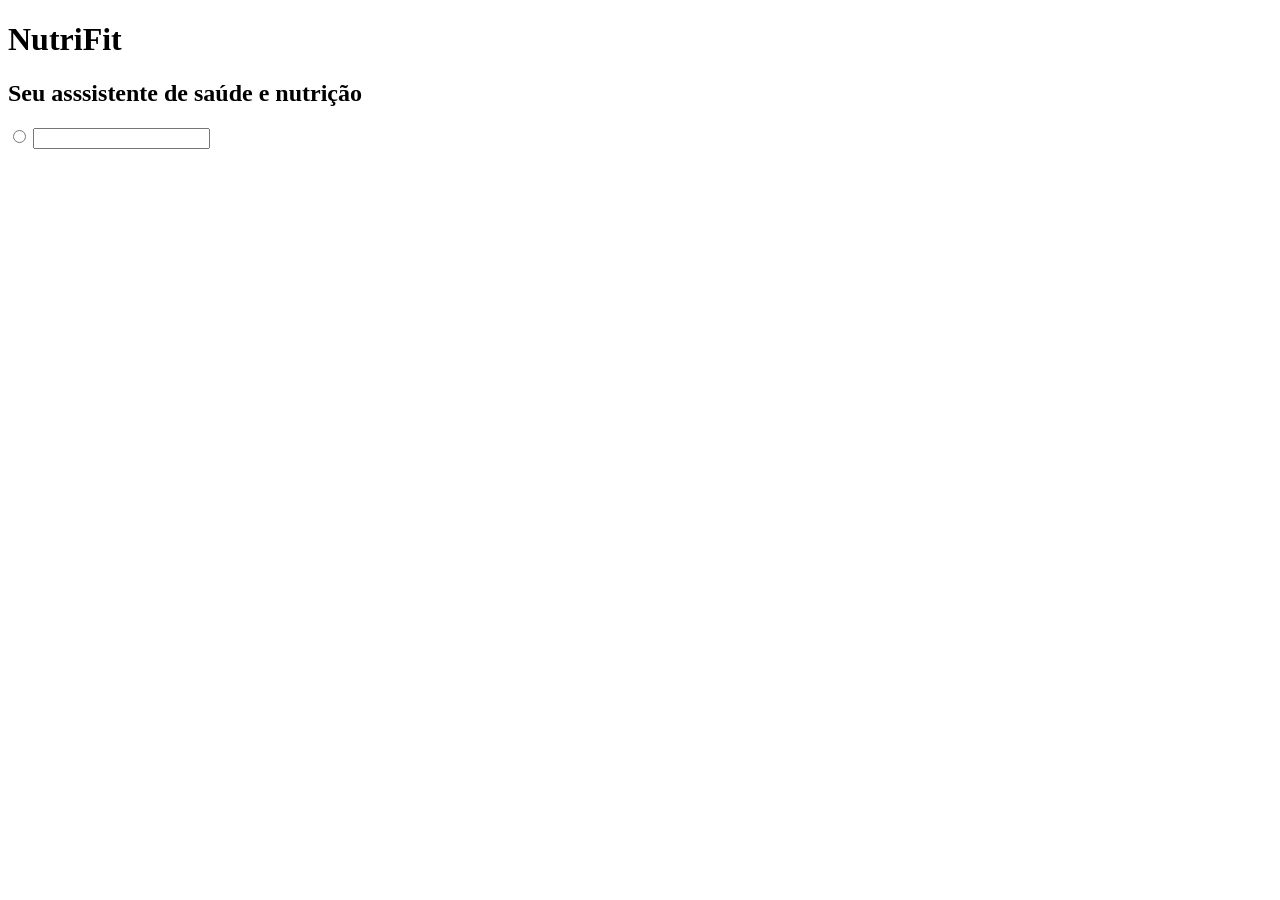
==== index.html @ 0201fe41 "add initial HTML structure and link to CSS stylesheet" ====
<!DOCTYPE html>
<html lang="pt-br">
<head>
    <meta charset="UTF-8">
    <meta name="viewport" content="width=device-width, initial-scale=1.0">
    <title>Sabor Nutricionista</title>
    <link rel="stylesheet" href="./asserts/homesStyles.css">
    
</head>
<body>
    <header class="cabecario">
        <div class="textoHeader">
         <h1>NutriFit</h1>
         <h2>Seu asssistente de saúde e nutrição</h2>  
        </div>
       
    </header>
    <main>
        <nav class="NavegacaoPaginas">
            <input type="radio" id="Consulta" >
            <input>
        </nav>
        <section>
            <div>
            
             </div> 
        </section>
       
    </main>
    <footer>

    </footer>
</body>
</html>
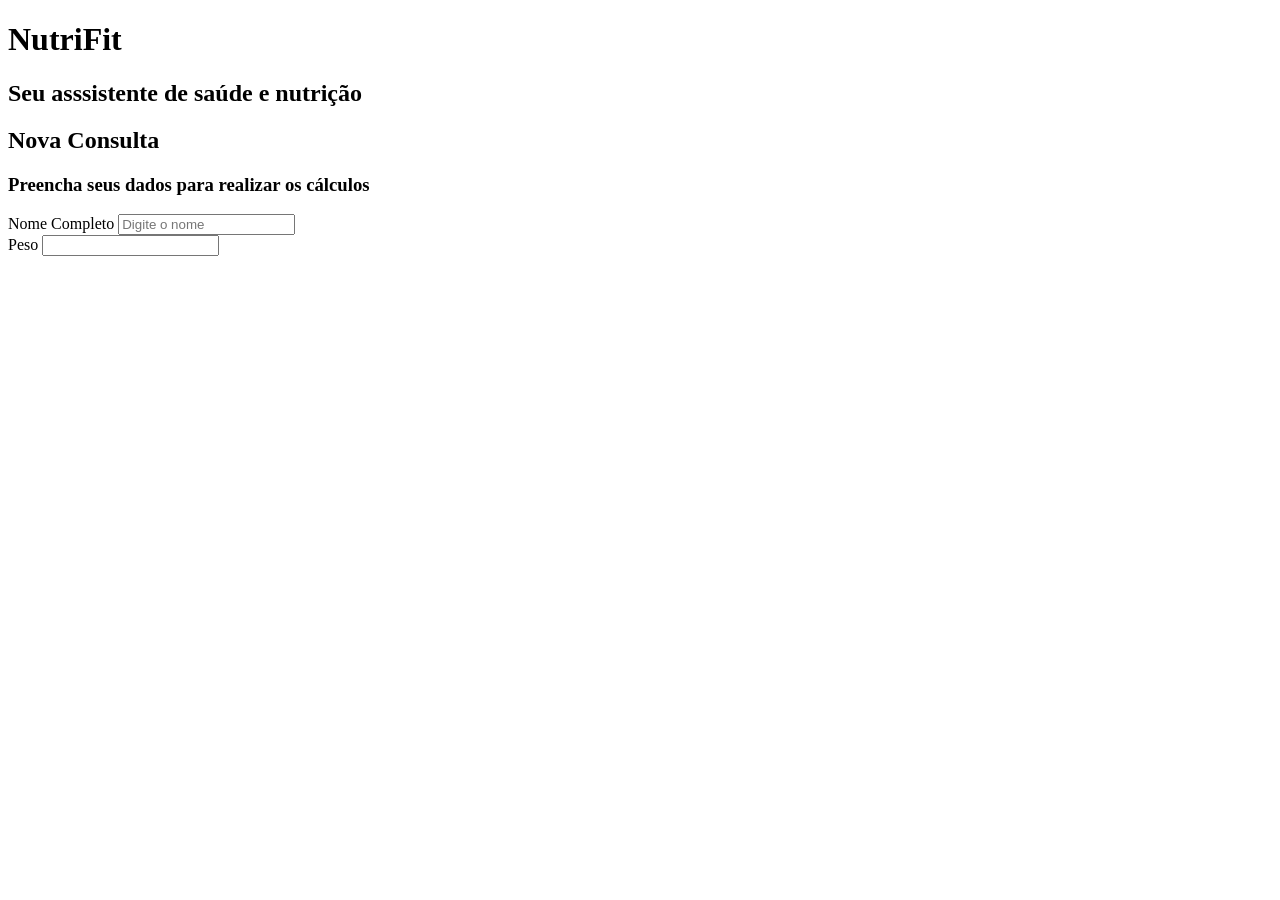
==== commit e84cdb0c: "refactor navigation and update consultation section layout" ====
--- a/index.html
+++ b/index.html
@@ -17,13 +17,23 @@
     </header>
     <main>
         <nav class="NavegacaoPaginas">
-            <input type="radio" id="Consulta" >
-            <input>
+            <a href="#" class="Consulta"></a>
+            <a href="#" class="Historico"></a>
         </nav>
         <section>
-            <div>
-            
-             </div> 
+            <div class="Card">
+                
+                <h2>Nova Consulta</h2>
+                <h3>Preencha seus dados para realizar os cálculos</h3>
+
+                <label>Nome Completo</label>
+                <input type="text" id="Nome" class="nomeCliente" placeholder="Digite o nome" required>
+
+                <div class="caracteristicas">
+                    <label>Peso</label>
+                    <input type="int"
+                </div>
+            </div> 
         </section>
        
     </main>
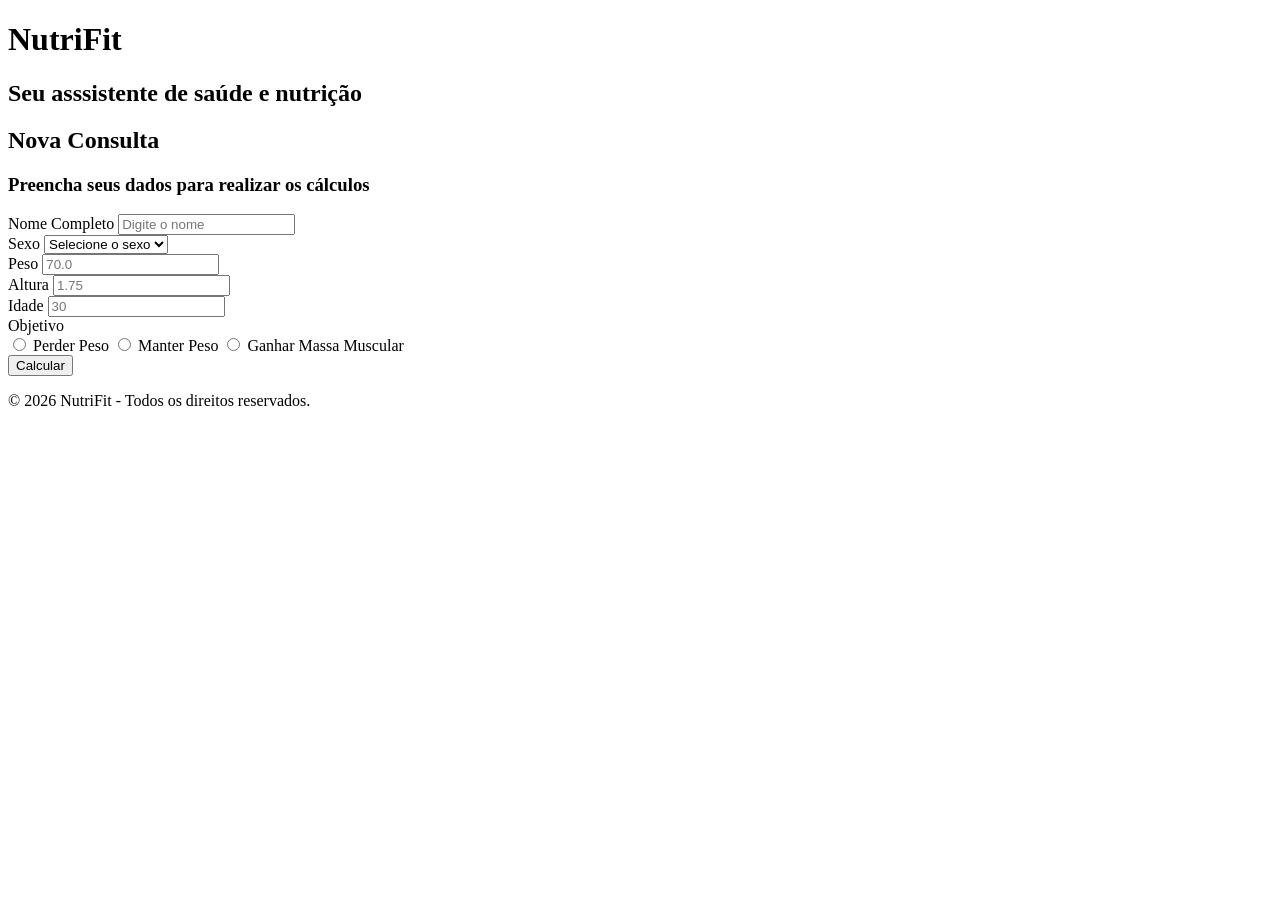
==== commit e5a5c6b5: "add consultation form and result display page with styling" ====
--- a/index.html
+++ b/index.html
@@ -22,23 +22,64 @@
         </nav>
         <section>
             <div class="Card">
-                
-                <h2>Nova Consulta</h2>
-                <h3>Preencha seus dados para realizar os cálculos</h3>
-
+                <div class="novaConsulta">
+                    <h2>Nova Consulta</h2>
+                    <h3>Preencha seus dados para realizar os cálculos</h3>
+                </div>
+               
+                <div class="dadosCliente">
                 <label>Nome Completo</label>
                 <input type="text" id="Nome" class="nomeCliente" placeholder="Digite o nome" required>
+                </div>
+                <div>
+                    <label>Sexo</label>
+                    <select id="Sexo" class="sexoCliente" required>
+                        <option value="">Selecione o sexo</option>
+                        <option value="Masculino">Masculino</option>
+                        <option value="Feminino">Feminino</option>
+                    </select>
 
+                   </div>
+               
                 <div class="caracteristicas">
+                   <div>
                     <label>Peso</label>
-                    <input type="int"
+                    <input type="number" id="Peso" class="pesoCliente" placeholder="70.0" required>
+                   </div>
+
+                    <div>
+                    <label>Altura</label>
+                    <input type="number" id="Altura" class="alturaCliente" placeholder="1.75" required>
+                    </div>
+
+                    <div>
+                    <label>Idade</label>
+                    <input type="number" id="Idade" class="idadeCliente" placeholder="30" required>
+                    </div>
                 </div>
+                <label>Objetivo</label>
+                <div class="objetivo"></div>
+                    
+                   
+                    <input type="radio" id="Deficit" class="Deficit" name="opcoesObj">
+                    <label for="Deficit">Perder Peso</label>
+
+                    <input type="radio" id="Manutenção" class="Manutenção" name="opcoesObj">
+                    <label for="Manutenção">Manter Peso</label>
+
+                    <input type="radio" id="Superavit" class="Superavit" name="opcoesObj">
+                    <label for="Superavit">Ganhar Massa Muscular</label>
+                </div>
+                <div class="enviar">    
+                      <button class="calcular" href="resultado.html">Calcular</button>
+                </div>
+              
             </div> 
         </section>
        
     </main>
     <footer>
-
+        <p>© 2026 NutriFit - Todos os direitos reservados.</p>
     </footer>
 </body>
 </html>
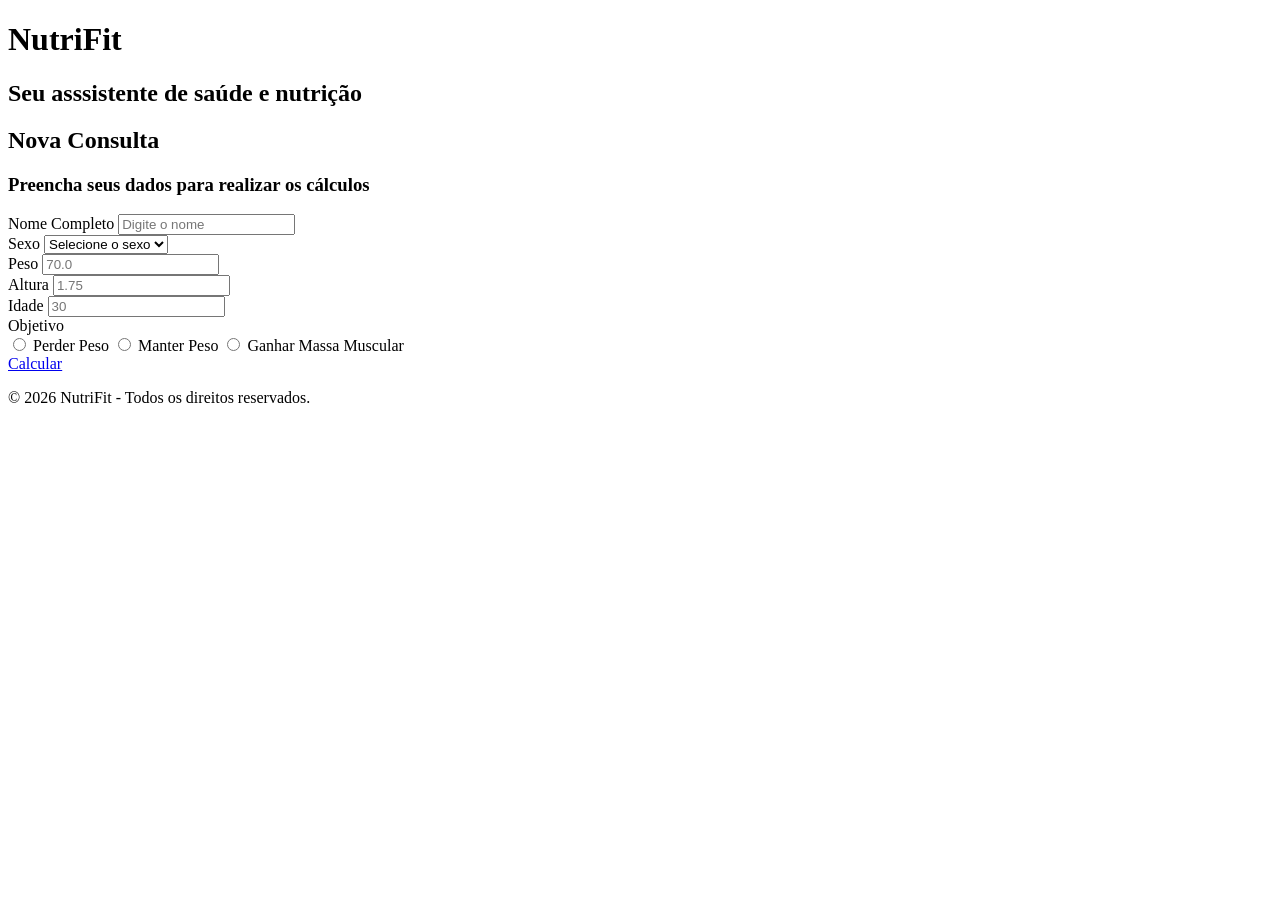
==== commit ee7e9fa5: "update button elements to links for navigation and add historico page with structure" ====
--- a/index.html
+++ b/index.html
@@ -26,37 +26,39 @@
                     <h2>Nova Consulta</h2>
                     <h3>Preencha seus dados para realizar os cálculos</h3>
                 </div>
-               
-                <div class="dadosCliente">
-                <label>Nome Completo</label>
-                <input type="text" id="Nome" class="nomeCliente" placeholder="Digite o nome" required>
-                </div>
-                <div>
-                    <label>Sexo</label>
-                    <select id="Sexo" class="sexoCliente" required>
-                        <option value="">Selecione o sexo</option>
-                        <option value="Masculino">Masculino</option>
-                        <option value="Feminino">Feminino</option>
-                    </select>
+               <form>
+                    <div class="dadosCliente">
+                        <label>Nome Completo</label>
+                        <input type="text" id="Nome" class="nomeCliente" placeholder="Digite o nome" required>
+                    </div>
+                    <div>
+                        <label>Sexo</label>
+                        <select id="Sexo" class="sexoCliente" required>
+                            <option value="">Selecione o sexo</option>
+                            <option value="Masculino">Masculino</option>
+                            <option value="Feminino">Feminino</option>
+                        </select>
 
-                   </div>
-               
-                <div class="caracteristicas">
-                   <div>
-                    <label>Peso</label>
-                    <input type="number" id="Peso" class="pesoCliente" placeholder="70.0" required>
-                   </div>
+                    </div>
+                
+                    <div class="caracteristicas">
+                    
+                        <div>
+                            <label>Peso</label>
+                            <input type="number" id="Peso" class="pesoCliente" placeholder="70.0" required>
+                        </div>
 
-                    <div>
-                    <label>Altura</label>
-                    <input type="number" id="Altura" class="alturaCliente" placeholder="1.75" required>
+                        <div>
+                        <label>Altura</label>
+                        <input type="number" id="Altura" class="alturaCliente" placeholder="1.75" required>
+                        </div>
+
+                        <div>
+                        <label>Idade</label>
+                        <input type="number" id="Idade" class="idadeCliente" placeholder="30" required>
+                        </div>
                     </div>
-
-                    <div>
-                    <label>Idade</label>
-                    <input type="number" id="Idade" class="idadeCliente" placeholder="30" required>
-                    </div>
-                </div>
+                </form>   
                 <label>Objetivo</label>
                 <div class="objetivo"></div>
                     
@@ -71,7 +73,8 @@
                     <label for="Superavit">Ganhar Massa Muscular</label>
                 </div>
                 <div class="enviar">    
-                      <button class="calcular" href="resultado.html">Calcular</button>
+                        <a href="./resultado.html" class="calcular" onclick="calcularResultados()">Calcular</a>
+                      <!-- <button type="submit" class="calcular" onclick="calcularResultados()">Calcular</button> -->
                 </div>
               
             </div> 
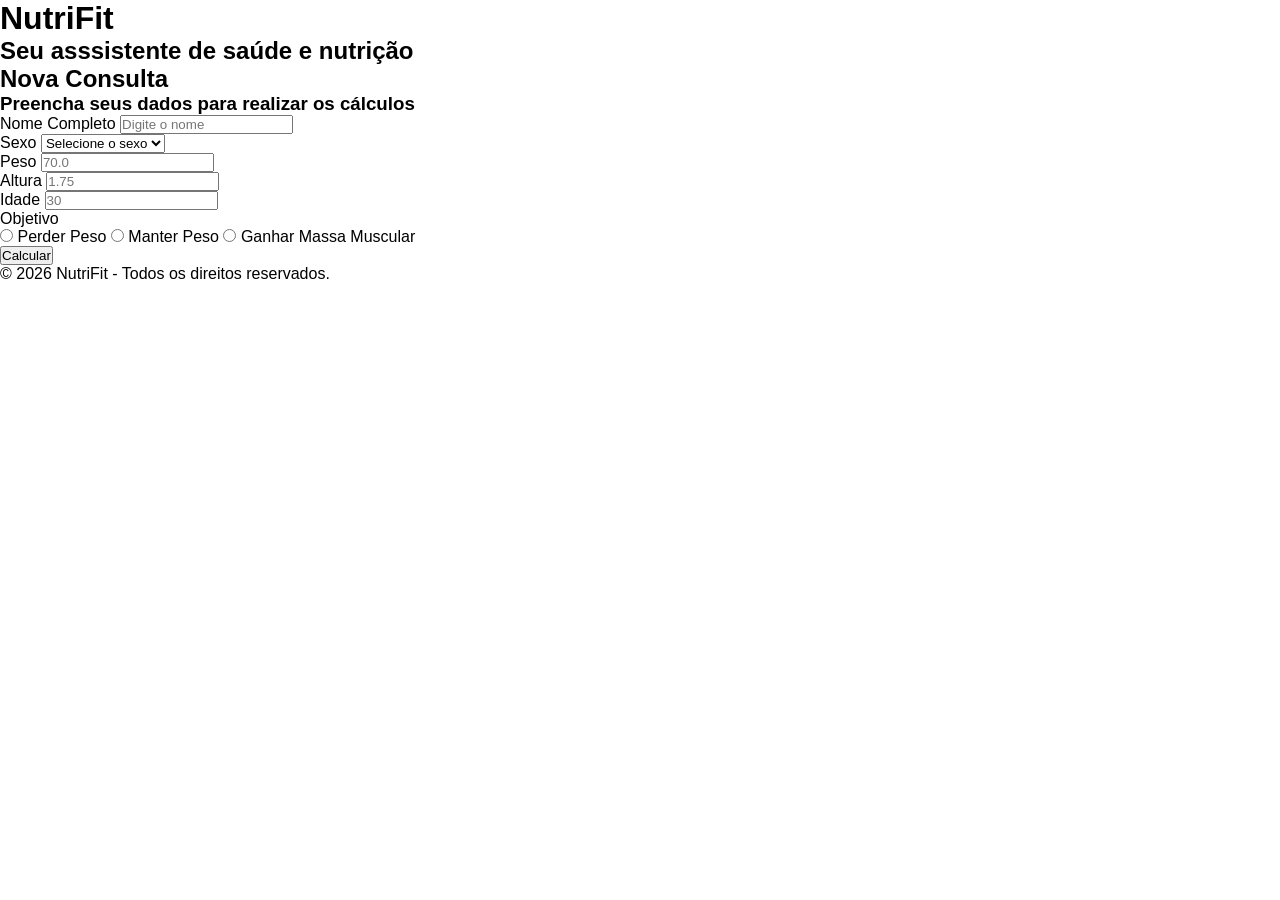
==== commit af2e8bf1: "add reset CSS file and change button to link for result calculation" ====
--- a/index.html
+++ b/index.html
@@ -4,6 +4,7 @@
     <meta charset="UTF-8">
     <meta name="viewport" content="width=device-width, initial-scale=1.0">
     <title>Sabor Nutricionista</title>
+    <link rel="stylesheet" href="./asserts/reset.css">
     <link rel="stylesheet" href="./asserts/homesStyles.css">
     
 </head>
@@ -73,7 +74,7 @@
                     <label for="Superavit">Ganhar Massa Muscular</label>
                 </div>
                 <div class="enviar">    
-                        <a href="./resultado.html" class="calcular" onclick="calcularResultados()">Calcular</a>
+                        <button href="./resultado.html" class="calcular" onclick="calcularResultados()">Calcular</button>
                       <!-- <button type="submit" class="calcular" onclick="calcularResultados()">Calcular</button> -->
                 </div>
               
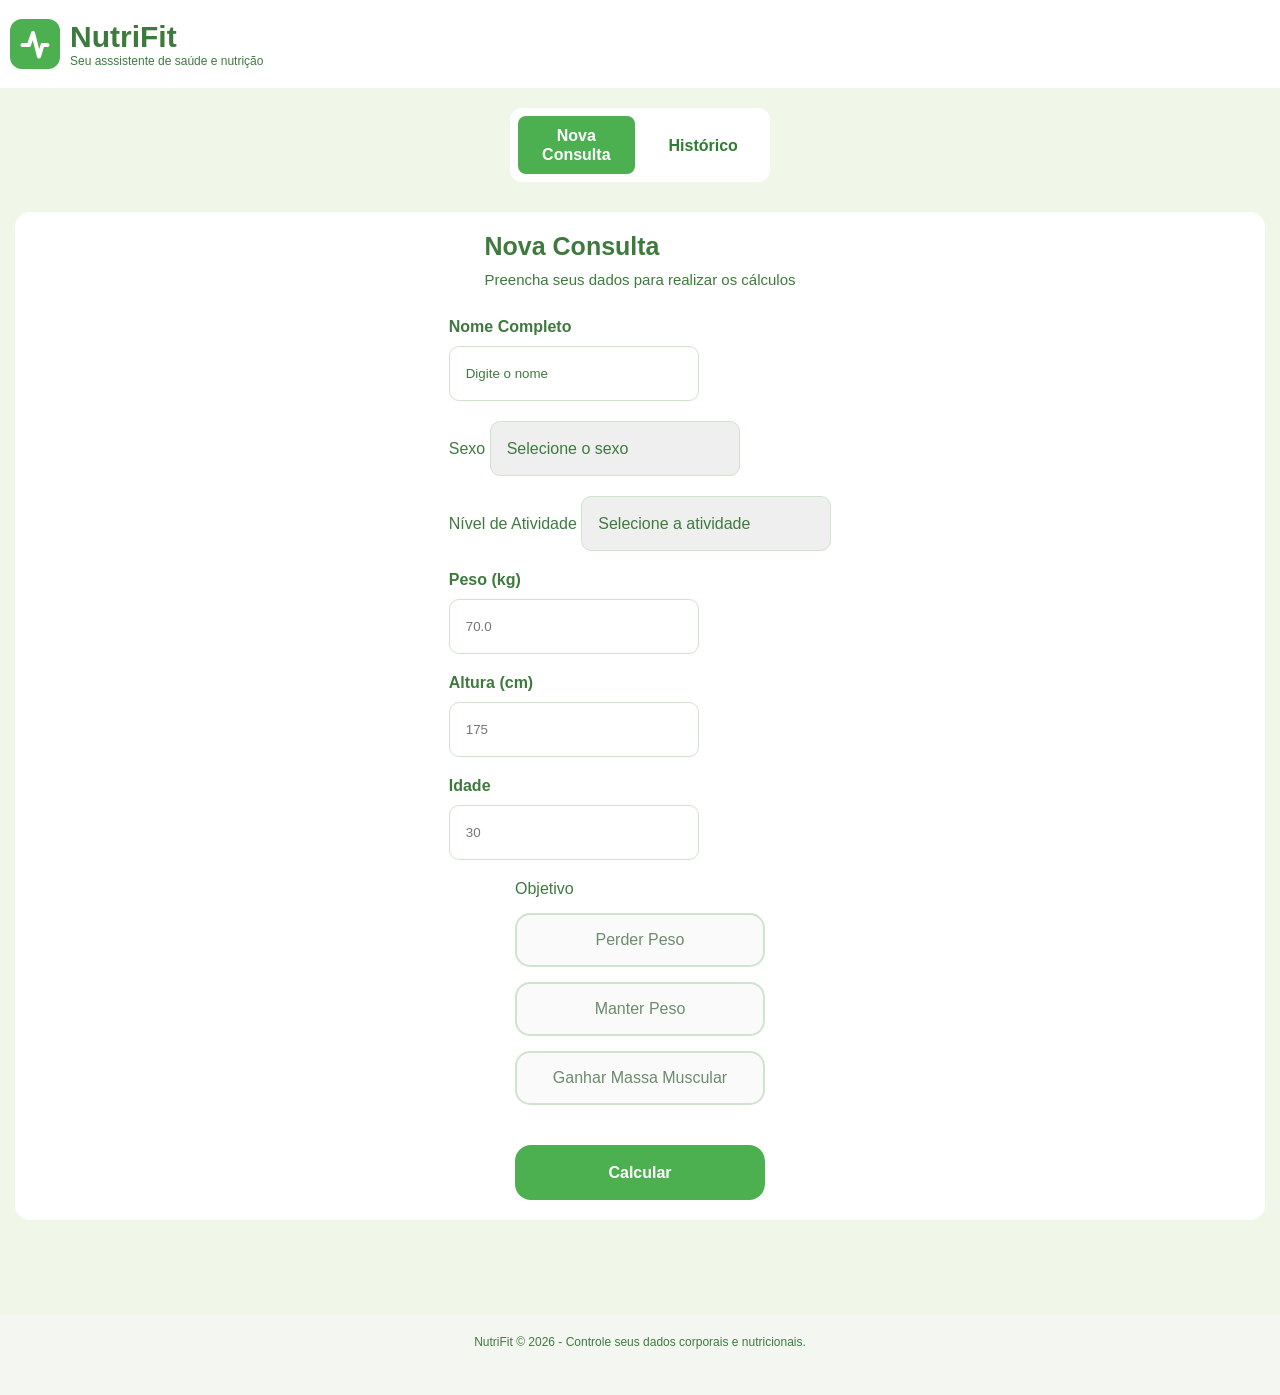
==== commit 9107e790: "refactor: restructure project files and styles, add global CSS, and implement JavaScript functions f" ====
--- a/index.html
+++ b/index.html
@@ -1,89 +1,174 @@
-<!DOCTYPE html>
+<!doctype html>
 <html lang="pt-br">
-<head>
-    <meta charset="UTF-8">
-    <meta name="viewport" content="width=device-width, initial-scale=1.0">
+  <head>
+    <meta charset="UTF-8" />
+    <meta name="viewport" content="width=device-width, initial-scale=1.0" />
     <title>Sabor Nutricionista</title>
-    <link rel="stylesheet" href="./asserts/reset.css">
-    <link rel="stylesheet" href="./asserts/homesStyles.css">
-    
-</head>
-<body>
+    <link rel="stylesheet" href="./css/global.css" />
+    <link rel="stylesheet" href="./css/reset.css" />
+    <link rel="stylesheet" href="./css/homesStyles.css" />
+  </head>
+  <body>
     <header class="cabecario">
-        <div class="textoHeader">
-         <h1>NutriFit</h1>
-         <h2>Seu asssistente de saúde e nutrição</h2>  
-        </div>
-       
+      <!--================= Logo ============ -->
+      <svg
+        xmlns="http://www.w3.org/2000/svg"
+        viewBox="0 0 100 100"
+        class="logo"
+        width="50"
+        height="50"
+      >
+        <!-- Fundo verde com cantos arredondados usando a sua cor principal -->
+        <rect width="100" height="100" rx="24" fill="var(--color-primary)" />
+
+        <!-- Linha do batimento cardíaco branca -->
+        <polyline
+          points="25,52 38,52 46,28 58,75 65,52 75,52"
+          fill="none"
+          stroke="#ffffff"
+          stroke-width="8"
+          stroke-linecap="round"
+          stroke-linejoin="round"
+        />
+      </svg>
+      <div class="textoHeader">
+        <h1>NutriFit</h1>
+        <h2>Seu asssistente de saúde e nutrição</h2>
+      </div>
     </header>
     <main>
-        <nav class="NavegacaoPaginas">
-            <a href="#" class="Consulta"></a>
-            <a href="#" class="Historico"></a>
-        </nav>
-        <section>
-            <div class="Card">
-                <div class="novaConsulta">
-                    <h2>Nova Consulta</h2>
-                    <h3>Preencha seus dados para realizar os cálculos</h3>
-                </div>
-               <form>
-                    <div class="dadosCliente">
-                        <label>Nome Completo</label>
-                        <input type="text" id="Nome" class="nomeCliente" placeholder="Digite o nome" required>
-                    </div>
-                    <div>
-                        <label>Sexo</label>
-                        <select id="Sexo" class="sexoCliente" required>
-                            <option value="">Selecione o sexo</option>
-                            <option value="Masculino">Masculino</option>
-                            <option value="Feminino">Feminino</option>
-                        </select>
+      <nav class="navegacaoPaginas">
+        <div class="ativo">
+          <!-- Como já está na Nova Consulta, pode apontar para a própria página ou index.html -->
+          <a href="./index.html" class="Consulta">
+            <span class="texto">Nova<br />Consulta</span>
+          </a>
+        </div>
 
-                    </div>
-                
-                    <div class="caracteristicas">
-                    
-                        <div>
-                            <label>Peso</label>
-                            <input type="number" id="Peso" class="pesoCliente" placeholder="70.0" required>
-                        </div>
+        <div>
+          <!-- Substitua o "#" pelo caminho da página de histórico -->
+          <a href="./historico.html" class="Historico">
+            <span class="texto">Histórico</span>
+          </a>
+        </div>
+      </nav>
+      <section>
+        <div class="Card">
+          <div class="tituloCard">
+            <h2>Nova Consulta</h2>
+            <h3>Preencha seus dados para realizar os cálculos</h3>
+          </div>
+          <form>
+            <div class="nome">
+              <label>Nome Completo</label>
+              <input
+                type="text"
+                id="Nome"
+                class="nomeInput"
+                placeholder="Digite o nome"
+                required
+              />
+            </div>
 
-                        <div>
-                        <label>Altura</label>
-                        <input type="number" id="Altura" class="alturaCliente" placeholder="1.75" required>
-                        </div>
+            <div class="dadosCliente">
+              <div>
+                <label>Sexo</label>
+                <select id="Sexo" class="sexoCliente" required>
+                  <option value="">Selecione o sexo</option>
+                  <option value="Masculino">Masculino</option>
+                  <option value="Feminino">Feminino</option>
+                </select>
+              </div>
+              <div>
+                <label>Nível de Atividade</label>
+                <select id="Atividade" class="sexoCliente" required>
+                  <option value="">Selecione a atividade</option>
+                  <option value="1.2">
+                    Sedentário (pouco ou nenhum exercício)
+                  </option>
+                  <option value="1.375">
+                    Levemente ativo (exercício 1 a 3 dias/sem)
+                  </option>
+                  <option value="1.55">
+                    Moderadamente ativo (exercício 3 a 5 dias/sem)
+                  </option>
+                  <option value="1.725">
+                    Muito ativo (exercício 6 a 7 dias/sem)
+                  </option>
+                  <option value="1.9">
+                    Extremamente ativo (atleta ou trabalho braçal pesadíssimo)
+                  </option>
+                </select>
+              </div>
+              <div class="dados">
+                <label>Peso (kg)</label>
+                <input type="number" id="Peso" placeholder="70.0" required />
+              </div>
 
-                        <div>
-                        <label>Idade</label>
-                        <input type="number" id="Idade" class="idadeCliente" placeholder="30" required>
-                        </div>
-                    </div>
-                </form>   
-                <label>Objetivo</label>
-                <div class="objetivo"></div>
-                    
-                   
-                    <input type="radio" id="Deficit" class="Deficit" name="opcoesObj">
-                    <label for="Deficit">Perder Peso</label>
+              <div class="dados">
+                <label>Altura (cm)</label>
+                <input
+                  type="number"
+                  id="Altura"
+                  placeholder="175"
+                  min="50"
+                  max="350"
+                  required
+                />
+              </div>
 
-                    <input type="radio" id="Manutenção" class="Manutenção" name="opcoesObj">
-                    <label for="Manutenção">Manter Peso</label>
+              <div class="dados">
+                <label>Idade</label>
+                <input type="number" id="Idade" placeholder="30" required />
+              </div>
+            </div>
+          </form>
 
-                    <input type="radio" id="Superavit" class="Superavit" name="opcoesObj">
-                    <label for="Superavit">Ganhar Massa Muscular</label>
-                </div>
-                <div class="enviar">    
-                        <button href="./resultado.html" class="calcular" onclick="calcularResultados()">Calcular</button>
-                      <!-- <button type="submit" class="calcular" onclick="calcularResultados()">Calcular</button> -->
-                </div>
-              
-            </div> 
-        </section>
-       
+          <div class="objetivo">
+            <label>Objetivo</label>
+            <div>
+              <input
+                type="radio"
+                id="Deficit"
+                class="Deficit"
+                name="opcoesObj"
+              />
+              <label for="Deficit">Perder Peso</label>
+            </div>
+            <div>
+              <input
+                type="radio"
+                id="Manutencao"
+                class="Manutencao"
+                name="opcoesObj"
+              />
+              <label for="Manutencao">Manter Peso</label>
+            </div>
+            <div>
+              <input
+                type="radio"
+                id="Superavit"
+                class="Superavit"
+                name="opcoesObj"
+              />
+              <label for="Superavit">Ganhar Massa Muscular</label>
+            </div>
+          </div>
+          <div class="enviar">
+            <button
+              type="button"
+              class="botao"
+              onclick="calcularResultados(event)"
+            >
+              Calcular
+            </button>
+          </div>
+        </div>
+      </section>
     </main>
     <footer>
-        <p>© 2026 NutriFit - Todos os direitos reservados.</p>
+      <p>NutriFit © 2026 - Controle seus dados corporais e nutricionais.</p>
     </footer>
-</body>
-</html>+    <script src="./js/home.js" defer></script>
+  </body>
+</html>
--- a/css/global.css
+++ b/css/global.css
@@ -0,0 +1,137 @@
+:root {
+  /* =========================
+       CORES PRINCIPAIS
+    ========================== */
+
+  --color-primary: #4caf50;
+  --color-primary-dark: #2e7d32;
+  --color-primary-light: #f0f7e9;
+
+  /* =========================
+       BACKGROUNDS
+    ========================== */
+
+  --color-bg-page: #f4f7f1;
+  --color-bg-section: #e9f0e4;
+  --color-bg-card: #ffffff;
+  --color-bg-input: #fafafa;
+
+  /* =========================
+       TEXTOS
+    ========================== */
+
+  --color-text-title: #2f6b2f;
+  --color-text-primary: #3e7a3e;
+  --color-text-secondary: #6e8b6e;
+  --color-text-placeholder: #9aa59a;
+  --color-text-white: #ffffff;
+
+  /* =========================
+       BORDAS
+    ========================== */
+
+  --color-border: #cfe3cf;
+  --color-border-light: #ddebdd;
+
+  /* =========================
+       BOTÕES
+    ========================== */
+
+  --color-button: #4caf50;
+  --color-button-hover: #43a047;
+  --color-button-text: #ffffff;
+
+  /* =========================
+       SOMBRAS
+    ========================== */
+
+  --shadow-soft: 0 2px 8px rgba(76, 175, 80, 0.08);
+  --shadow-card: 0 4px 12px rgba(0, 0, 0, 0.05);
+
+  /* =========================
+       STATUS / OBJETIVOS
+    ========================== */
+
+  --color-success: #66bb6a;
+  --color-warning: #ffa726;
+  --color-danger: #ef5350;
+}
+
+body {
+  display: flex;
+  flex-direction: column;
+  justify-content: center;
+  background-color: var(--color-primary-light);
+  color: var(--color-text-primary);
+  font-family: inherit;
+}
+
+.cabecario {
+  background-color: var(--color-bg-card);
+  display: flex;
+  flex-direction: row;
+  margin-bottom: 20px;
+  padding: 10px;
+  align-items: center;
+}
+
+.textoHeader {
+  display: flex;
+  flex-direction: column;
+  margin: 10px;
+
+  h1 {
+    font-size: 30px;
+    font-weight: bold;
+  }
+  h2 {
+    font-size: 12px;
+    font-weight: 100;
+  }
+}
+
+/* 1. O contentor branco (caixa principal) */
+.navegacaoPaginas {
+  display: flex;
+  flex-direction: row;
+  align-items: center;
+  justify-content: center;
+  background-color: var(--color-bg-card); /* Fundo branco */
+  padding: 8px;
+  border-radius: 12px;
+  width: fit-content; /* Impede que a caixa ocupe o ecrã todo */
+  margin: 0 auto 30px auto;
+  gap: 10px;
+}
+
+/*Limpeza das divs internas (remove bordas pretas indesejadas) */
+.navegacaoPaginas div {
+  background: none;
+  border: none;
+  padding: 0;
+  margin: 0;
+}
+
+/* Estilo base dos botões (fundo transparente e texto verde) */
+.navegacaoPaginas div a {
+  display: flex;
+  align-items: center;
+  justify-content: center;
+  padding: 10px 24px;
+  border-radius: 8px;
+  text-decoration: none;
+  color: var(--color-primary-dark);
+  font-weight: bold;
+  text-align: center;
+}
+
+/* Estilo do texto com quebra de linha ajustada */
+.navegacaoPaginas div a .texto {
+  line-height: 1.2;
+}
+
+/* Apenas o botão ATIVO fica verde com texto branco */
+.navegacaoPaginas div.ativo a {
+  background-color: var(--color-primary);
+  color: var(--color-text-white);
+}
--- a/css/homesStyles.css
+++ b/css/homesStyles.css
@@ -0,0 +1,181 @@
+.Card {
+  display: flex;
+  flex-direction: column;
+  justify-content: center;
+  align-items: center;
+  margin: 15px;
+  padding: 20px;
+  border-radius: 15px;
+  gap: 20px;
+  background-color: var(--color-bg-card);
+}
+
+.tituloCard {
+  display: flex;
+  flex-direction: column;
+  margin-bottom: 10px;
+  gap: 10px;
+
+  h2 {
+    font-size: 25px;
+    font-weight: bold;
+  }
+  h3 {
+    font-size: 15px;
+    font-weight: 100;
+  }
+}
+/*===== FORMULARIO ======*/
+form {
+  display: flex;
+  flex-direction: column;
+  gap: 20px;
+}
+.nome {
+  display: flex;
+  flex-direction: column;
+  gap: 10px;
+  /* Tipografia */
+  appearance: none;
+  -webkit-appearance: none;
+  color: var(--color-text-primary);
+  font-size: 16px;
+  cursor: pointer;
+  font-weight: 600;
+}
+.nomeInput {
+  width: 250px;
+  height: 55px;
+  border-radius: 10px;
+  padding: 0 16px;
+  border: 1px solid var(--color-border);
+}
+.nomeInput::placeholder {
+  color: var(--color-text-primary);
+}
+
+.dadosCliente {
+  display: flex;
+  flex-direction: column;
+  gap: 20px;
+
+  input {
+    width: 250px;
+    height: 55px;
+    border-radius: 10px;
+    padding: 0 16px;
+    border: 1px solid var(--color-border);
+  }
+  .dados {
+    display: flex;
+    flex-direction: column;
+    gap: 10px;
+    font-weight: 600;
+    appearance: none;
+    -webkit-appearance: none;
+    /* Tipografia */
+    color: var(--color-text-primary);
+    font-size: 16px;
+    cursor: pointer;
+  }
+  .dados::placeholder {
+    color: var(--color-text-primary);
+  }
+}
+.sexoCliente {
+  appearance: none;
+  -webkit-appearance: none;
+
+  width: 250px;
+  height: 55px;
+  border-radius: 10px;
+  padding: 0 16px;
+  border: 1px solid var(--color-border);
+
+  /* Tipografia */
+  color: var(--color-text-primary);
+  font-size: 16px;
+  cursor: pointer;
+}
+.sexoCliente:focus {
+  outline: none;
+  box-shadow: 0 0 0 2px var(--color-primary-light);
+}
+
+/*======= OBJETIVO ======*/
+
+.objetivo {
+  display: flex;
+  flex-direction: column;
+  gap: 15px;
+}
+.objetivo label {
+  font-weight: 300;
+}
+/* Esconde a bolinha padrão do rádio */
+.objetivo input[type="radio"] {
+  display: none;
+}
+
+/*  Transforma o <label> no bloco visual principal */
+.objetivo input[type="radio"] + label {
+  display: block; /* Faz o label se comportar como um bloco preenchendo o espaço */
+  width: 250px;
+  padding: 16px;
+  border: 2px solid var(--color-border);
+  border-radius: 15px;
+  background-color: var(--color-bg-input);
+  color: var(--color-text-secondary);
+  text-align: center;
+  cursor: pointer; /* Muda a setinha do mouse para a mãozinha de clique */
+  font-weight: 500;
+  transition: all 0.2s ease-in-out; /* Deixa a transição de cor suave */
+}
+
+/* Efeito de Hover (quando passa o mouse por cima, antes de clicar) */
+.objetivo input[type="radio"]:not(:checked) + label:hover {
+  border-color: var(--color-primary);
+  background-color: var(--cor-bg);
+}
+
+/* Estilo de quando o bloco está SELECIONADO */
+.objetivo input[type="radio"]:checked + label {
+  border-color: var(--color-primary-ligh); /* Fica verde principal */
+  background-color: var(--color-primary-light); /* Fundo verdinho claro */
+  color: var(--color-text-primary); /* Texto verde escuro */
+  font-weight: bold;
+}
+
+/*======= Button ======*/
+button {
+  width: 250px;
+  height: 55px;
+
+  margin-top: 20px;
+
+  border: none;
+  border-radius: 16px;
+
+  background-color: var(--color-button);
+  color: var(--color-button-text);
+
+  font-size: 16px;
+  font-weight: 600;
+
+  cursor: pointer;
+
+  transition: 0.3s;
+  /* Suaviza efeito hover */
+}
+
+/*======= footer ======*/
+footer {
+  height: 80px;
+  display: flex;
+  justify-content: center;
+  margin-top: 80px;
+  text-align: center;
+  font-size: 12px;
+  padding: 20px;
+  background-color: var(--color-bg-page);
+}
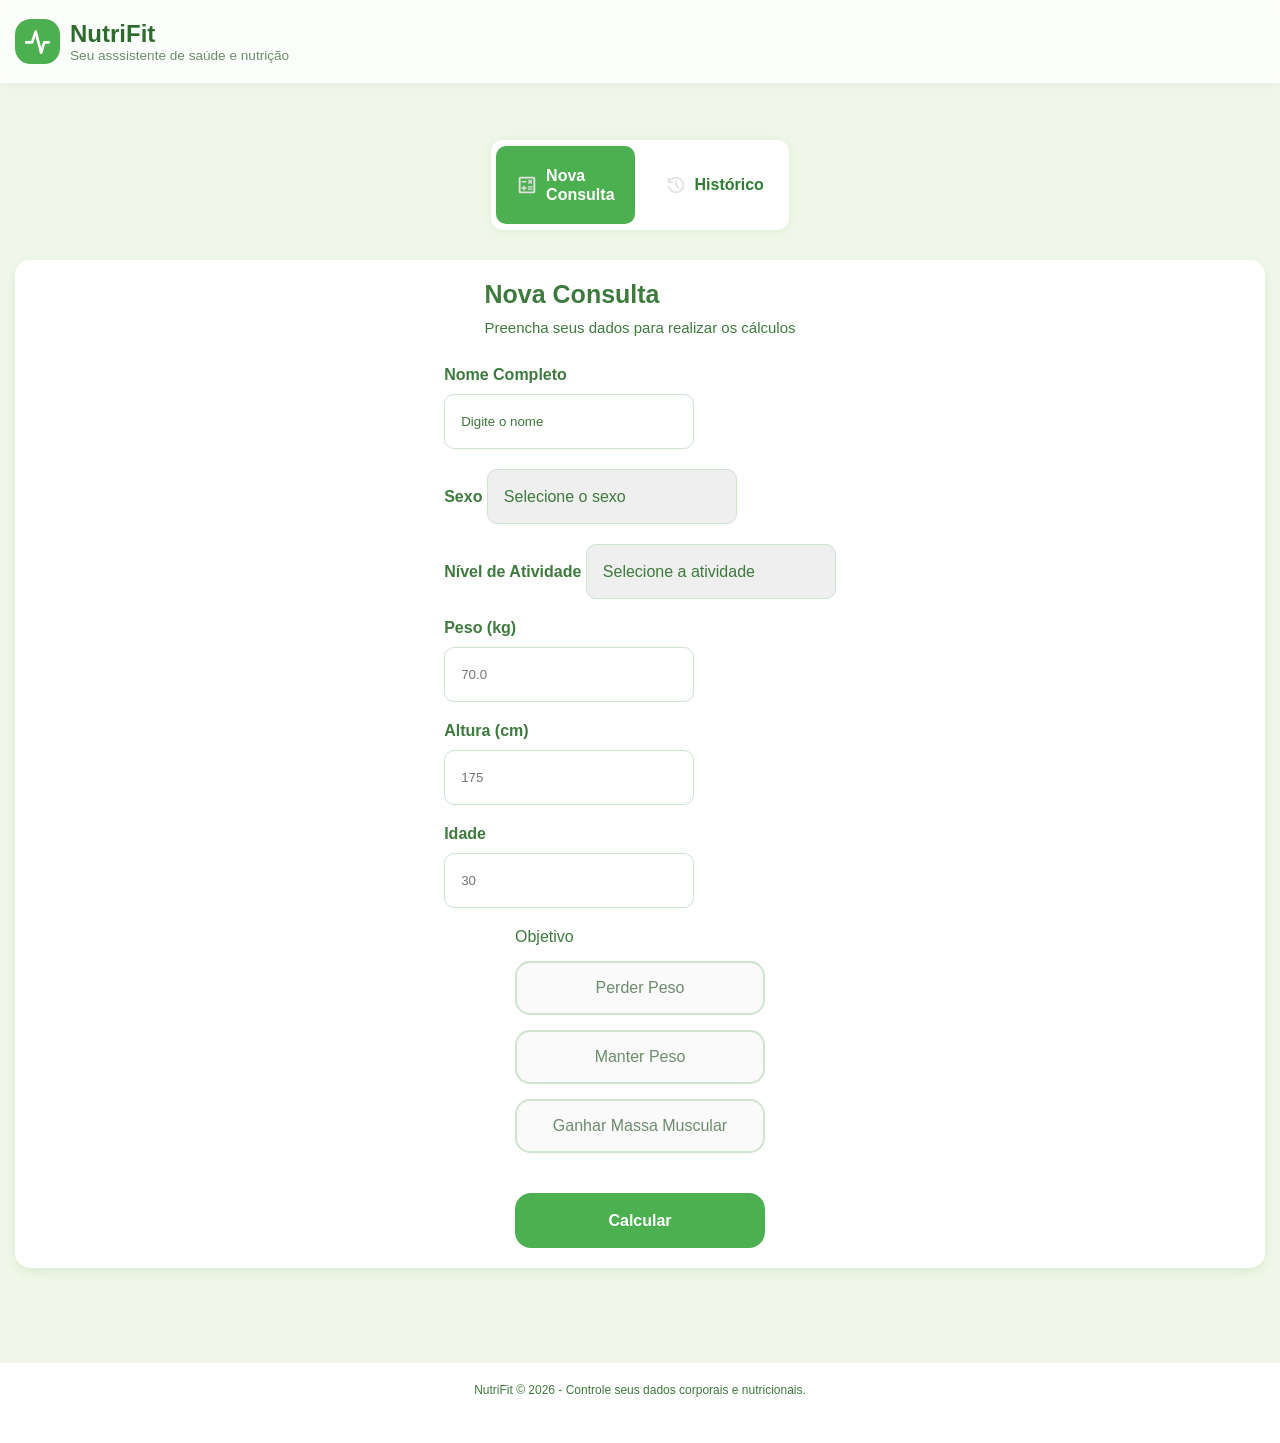
==== commit 458edb58: "refactor: update styles and structure for header, navigation, and footer in HTML and CSS files" ====
--- a/index.html
+++ b/index.html
@@ -9,24 +9,24 @@
     <link rel="stylesheet" href="./css/homesStyles.css" />
   </head>
   <body>
-    <header class="cabecario">
+    <header class="cabecalho">
       <!--================= Logo ============ -->
       <svg
         xmlns="http://www.w3.org/2000/svg"
         viewBox="0 0 100 100"
         class="logo"
-        width="50"
-        height="50"
+        width="45"
+        height="45"
       >
         <!-- Fundo verde com cantos arredondados usando a sua cor principal -->
-        <rect width="100" height="100" rx="24" fill="var(--color-primary)" />
+        <rect width="100" height="100" rx="35" fill="var(--color-primary)" />
 
         <!-- Linha do batimento cardíaco branca -->
         <polyline
           points="25,52 38,52 46,28 58,75 65,52 75,52"
           fill="none"
           stroke="#ffffff"
-          stroke-width="8"
+          stroke-width="6"
           stroke-linecap="round"
           stroke-linejoin="round"
         />
@@ -39,15 +39,35 @@
     <main>
       <nav class="navegacaoPaginas">
         <div class="ativo">
-          <!-- Como já está na Nova Consulta, pode apontar para a própria página ou index.html -->
           <a href="./index.html" class="Consulta">
+            <svg
+              xmlns="http://www.w3.org/2000/svg"
+              height="22px"
+              viewBox="0 -960 960 960"
+              width="22px"
+              fill="#e3e3e3"
+            >
+              <path
+                d="M320-240h60v-80h80v-60h-80v-80h-60v80h-80v60h80v80Zm200-30h200v-60H520v60Zm0-100h200v-60H520v60Zm44-152 56-56 56 56 42-42-56-58 56-56-42-42-56 56-56-56-42 42 56 56-56 58 42 42Zm-314-70h200v-60H250v60Zm-50 472q-33 0-56.5-23.5T120-200v-560q0-33 23.5-56.5T200-840h560q33 0 56.5 23.5T840-760v560q0 33-23.5 56.5T760-120H200Zm0-80h560v-560H200v560Zm0-560v560-560Z"
+              />
+            </svg>
             <span class="texto">Nova<br />Consulta</span>
           </a>
         </div>
 
         <div>
-          <!-- Substitua o "#" pelo caminho da página de histórico -->
           <a href="./historico.html" class="Historico">
+            <svg
+              xmlns="http://www.w3.org/2000/svg"
+              height="22px"
+              viewBox="0 -960 960 960"
+              width="22px"
+              fill="#e3e3e3"
+            >
+              <path
+                d="M480-120q-138 0-240.5-91.5T122-440h82q14 104 92.5 172T480-200q117 0 198.5-81.5T760-480q0-117-81.5-198.5T480-760q-69 0-129 32t-101 88h110v80H120v-240h80v94q51-64 124.5-99T480-840q75 0 140.5 28.5t114 77q48.5 48.5 77 114T840-480q0 75-28.5 140.5t-77 114q-48.5 48.5-114 77T480-120Zm112-192L440-464v-216h80v184l128 128-56 56Z"
+              />
+            </svg>
             <span class="texto">Histórico</span>
           </a>
         </div>
--- a/css/global.css
+++ b/css/global.css
@@ -1,25 +1,22 @@
 :root {
   /* =========================
-       CORES PRINCIPAIS
-    ========================== */
-
+        CORES PRINCIPAIS
+     ========================== */
   --color-primary: #4caf50;
   --color-primary-dark: #2e7d32;
   --color-primary-light: #f0f7e9;
 
   /* =========================
-       BACKGROUNDS
-    ========================== */
-
-  --color-bg-page: #f4f7f1;
+        BACKGROUNDS
+     ========================== */
+  --color-bg-page: #f1f8e9;
   --color-bg-section: #e9f0e4;
   --color-bg-card: #ffffff;
   --color-bg-input: #fafafa;
 
   /* =========================
-       TEXTOS
-    ========================== */
-
+        TEXTOS
+     ========================== */
   --color-text-title: #2f6b2f;
   --color-text-primary: #3e7a3e;
   --color-text-secondary: #6e8b6e;
@@ -27,31 +24,27 @@
   --color-text-white: #ffffff;
 
   /* =========================
-       BORDAS
-    ========================== */
-
+        BORDAS
+     ========================== */
   --color-border: #cfe3cf;
   --color-border-light: #ddebdd;
 
   /* =========================
-       BOTÕES
-    ========================== */
-
+        BOTÕES
+     ========================== */
   --color-button: #4caf50;
   --color-button-hover: #43a047;
   --color-button-text: #ffffff;
 
   /* =========================
-       SOMBRAS
-    ========================== */
-
+        SOMBRAS
+     ========================== */
   --shadow-soft: 0 2px 8px rgba(76, 175, 80, 0.08);
   --shadow-card: 0 4px 12px rgba(0, 0, 0, 0.05);
 
   /* =========================
-       STATUS / OBJETIVOS
-    ========================== */
-
+        STATUS / OBJETIVOS
+     ========================== */
   --color-success: #66bb6a;
   --color-warning: #ffa726;
   --color-danger: #ef5350;
@@ -60,51 +53,69 @@
 body {
   display: flex;
   flex-direction: column;
-  justify-content: center;
   background-color: var(--color-primary-light);
   color: var(--color-text-primary);
-  font-family: inherit;
+  padding-top: 120px;
+  font-family:
+    system-ui,
+    -apple-system,
+    sans-serif;
 }
 
-.cabecario {
-  background-color: var(--color-bg-card);
+.cabecalho {
+  position: fixed;
+  top: 0;
+  left: 0;
+  width: 100%;
+  z-index: 1000;
+
+  /*desfoque*/
+  background-color: rgba(255, 255, 255, 0.8);
+
+  backdrop-filter: blur(8px);
+
   display: flex;
   flex-direction: row;
-  margin-bottom: 20px;
-  padding: 10px;
+  padding: 10px 15px;
   align-items: center;
+  box-shadow: 0 1px 10px rgba(0, 0, 0, 0.05);
 }
 
 .textoHeader {
   display: flex;
   flex-direction: column;
   margin: 10px;
-
-  h1 {
-    font-size: 30px;
-    font-weight: bold;
-  }
-  h2 {
-    font-size: 12px;
-    font-weight: 100;
-  }
 }
 
-/* 1. O contentor branco (caixa principal) */
+.textoHeader h1 {
+  font-size: 1.5rem;
+  font-weight: bold;
+  color: var(--color-text-title);
+}
+
+.textoHeader h2 {
+  font-size: 0.85rem;
+  font-weight: 400;
+  color: var(--color-text-secondary);
+}
+
+/* Container de navegação */
 .navegacaoPaginas {
   display: flex;
   flex-direction: row;
   align-items: center;
-  justify-content: center;
-  background-color: var(--color-bg-card); /* Fundo branco */
-  padding: 8px;
+  justify-content: center; /* Corrigido de 's' para 'center' */
+  background-color: var(--color-bg-card);
+  width: 20px;
+  height: 90px;
+  padding: 5px;
   border-radius: 12px;
-  width: fit-content; /* Impede que a caixa ocupe o ecrã todo */
-  margin: 0 auto 30px auto;
+  width: fit-content;
+  margin: 20px auto 30px auto;
   gap: 10px;
+  box-shadow: 0 1px 10px rgba(17, 148, 0, 0.1);
 }
 
-/*Limpeza das divs internas (remove bordas pretas indesejadas) */
 .navegacaoPaginas div {
   background: none;
   border: none;
@@ -112,26 +123,39 @@
   margin: 0;
 }
 
-/* Estilo base dos botões (fundo transparente e texto verde) */
 .navegacaoPaginas div a {
   display: flex;
   align-items: center;
   justify-content: center;
-  padding: 10px 24px;
-  border-radius: 8px;
+  padding: 20px 20px;
+  border-radius: 10px;
+  gap: 8px;
   text-decoration: none;
   color: var(--color-primary-dark);
   font-weight: bold;
-  text-align: center;
+  transition:
+    background-color 0.2s,
+    color 0.2s;
 }
 
-/* Estilo do texto com quebra de linha ajustada */
 .navegacaoPaginas div a .texto {
   line-height: 1.2;
 }
 
-/* Apenas o botão ATIVO fica verde com texto branco */
+/* Botão ativo */
 .navegacaoPaginas div.ativo a {
   background-color: var(--color-primary);
   color: var(--color-text-white);
 }
+
+/*======= footer ======*/
+footer {
+  height: 80px;
+  display: flex;
+  justify-content: center;
+  margin-top: 80px;
+  text-align: center;
+  font-size: 12px;
+  padding: 20px;
+  background-color: var(--color-bg-card);
+}
--- a/css/homesStyles.css
+++ b/css/homesStyles.css
@@ -8,6 +8,8 @@
   border-radius: 15px;
   gap: 20px;
   background-color: var(--color-bg-card);
+
+  box-shadow: 0 4px 12px rgba(17, 148, 0, 0.1);
 }
 
 .tituloCard {
@@ -58,6 +60,7 @@
   display: flex;
   flex-direction: column;
   gap: 20px;
+  font-weight: 600;
 
   input {
     width: 250px;
@@ -70,7 +73,7 @@
     display: flex;
     flex-direction: column;
     gap: 10px;
-    font-weight: 600;
+
     appearance: none;
     -webkit-appearance: none;
     /* Tipografia */
@@ -110,7 +113,7 @@
   gap: 15px;
 }
 .objetivo label {
-  font-weight: 300;
+  font-weight: 200;
 }
 /* Esconde a bolinha padrão do rádio */
 .objetivo input[type="radio"] {
@@ -167,15 +170,3 @@
   transition: 0.3s;
   /* Suaviza efeito hover */
 }
-
-/*======= footer ======*/
-footer {
-  height: 80px;
-  display: flex;
-  justify-content: center;
-  margin-top: 80px;
-  text-align: center;
-  font-size: 12px;
-  padding: 20px;
-  background-color: var(--color-bg-page);
-}
